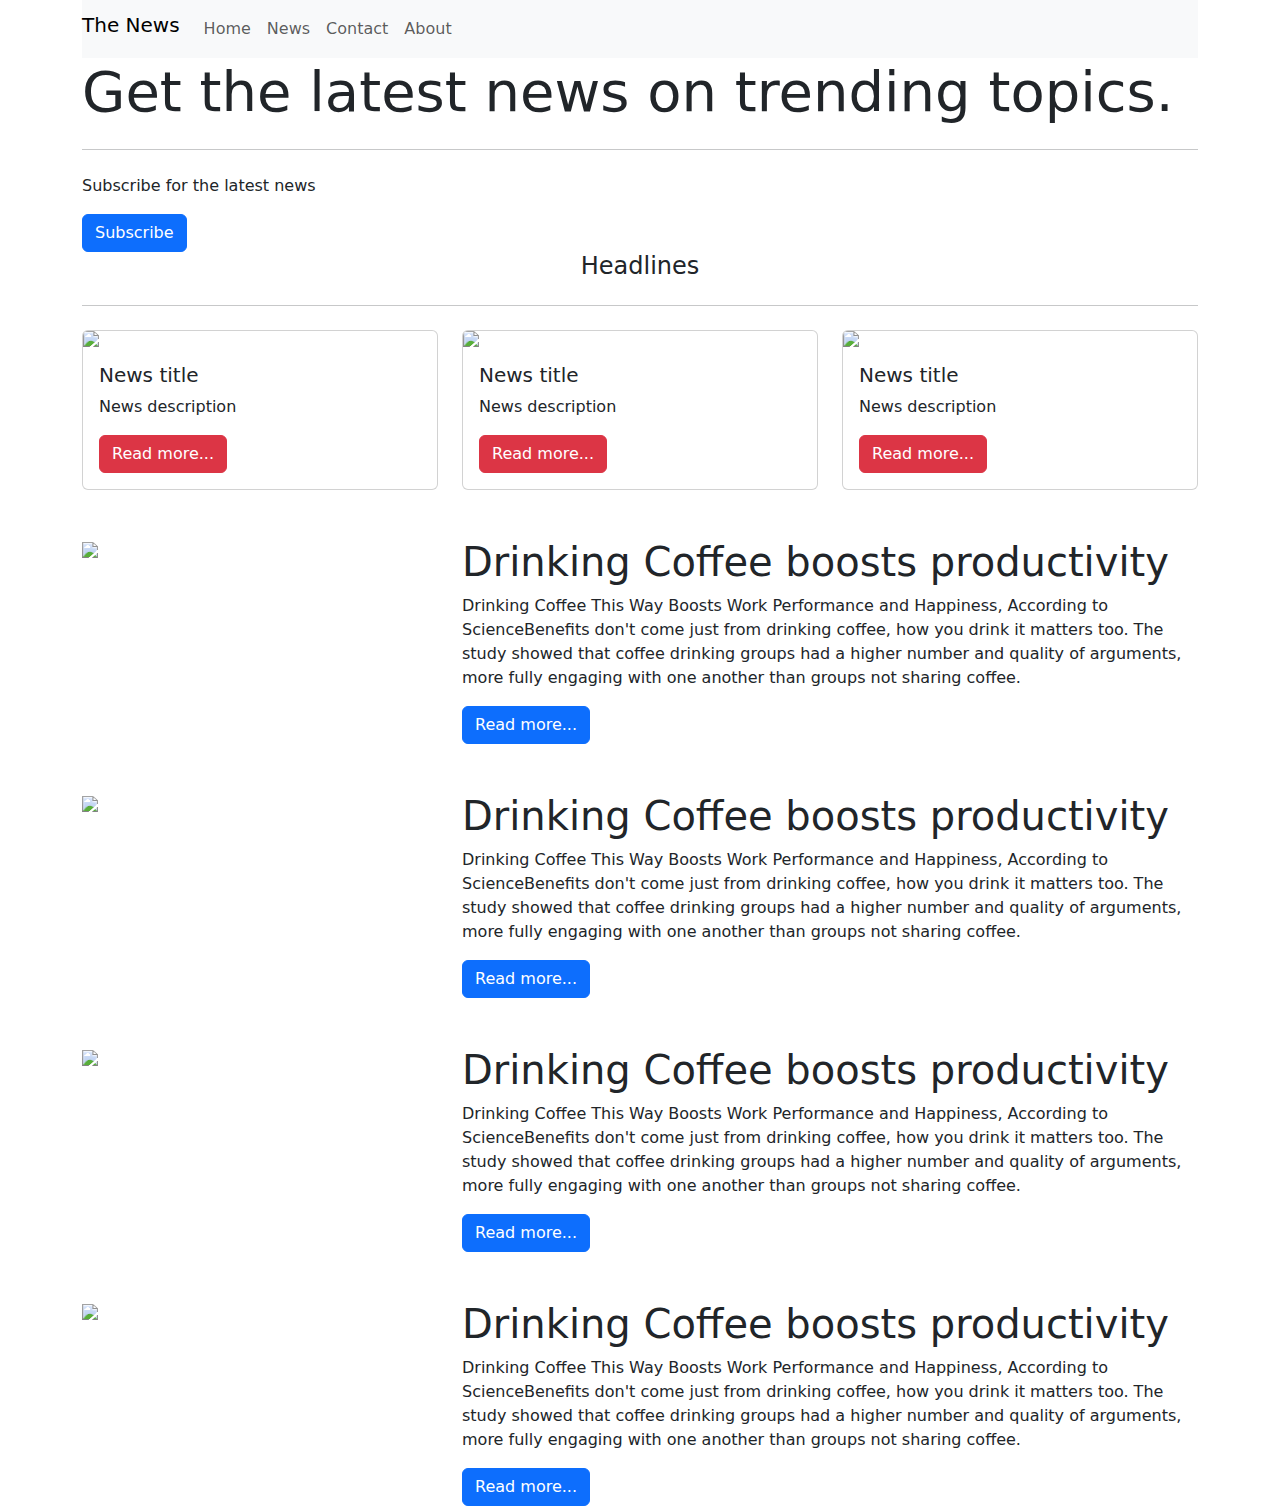
==== index.html @ 8bb60021 "Initial Commit" ====
<!DOCTYPE html>
<html>
    <head>
        <link rel="styleSheet" type="text/css" href="style.css">
        <link href="https://cdn.jsdelivr.net/npm/bootstrap@5.0.0-beta1/dist/css/bootstrap.min.css" rel="stylesheet">
        <script src="https://cdn.jsdelivr.net/npm/bootstrap@5.0.0-beta1/dist/js/bootstrap.bundle.min.js"></script>    
    </head>
    <body>
        <div class="container">
            <nav class="navbar navbar-expand-lg navbar-light bg-light">
                <a class="navbar-brand h1" href="#">The News</a>

                <button class="navbar-toggler" type="button" data-toggle="collapse" data-target="#newsMenu" aria-controls="newsMenu" aria-expanded="false" aria-label="Toggle navigation">
                    <span class="navbar-toggler-icon"></span>
                </button>
                <div class="collapse navbar-collapse" id="newsMenu">
                    <div class="navbar-nav">
                        <a class="nav-item nav-link" href="#">Home</a>
                        <a class="nav-item nav-link" href="#">News</a>
                        <a class="nav-item nav-link" href="#">Contact</a>
                        <a class="nav-item nav-link" href="#">About</a>
                    </div>
                </div>
            </nav>
            <div class="row">
                <div class="col-md-12">
                    <div class="jumbotron pt-6">
                        <h2 class="display-4">Get the latest news on trending topics.</h2>
                        <hr class="my-4">
                        <p>Subscribe for the latest news</p>
                        <button type="button" class="btn btn-primary">Subscribe</button>
                    </div>
                </div>
            </div>
            <div class="row">
                <div class="col-md-12">
                    <h4 class="text-center">Headlines</h4>
                    <hr class="my-4">
                </div>
            </div>
            <div class="row">
                <div class="col-md-4 col-sm-6 col-s-12">
                    <div class="card">
                        <img class="card-img-top" src="./images/coffee-flower-reading-magazine.jpg">
                        <div class="card-body">
                            <h5 class="card-title">News title</h5>
                            <p class="card-text">News description</p>
                            <a href="#" class="btn btn-danger">Read more...</a>
                        </div>
                    </div>
                </div>
                <div class="col-md-4 col-sm-6 col-s-12">
                    <div class="card">
                        <img class="card-img-top" src="./images/coffee-flower-reading-magazine.jpg">
                        <div class="card-body">
                            <h5 class="card-title">News title</h5>
                            <p class="card-text">News description</p>
                            <a href="#" class="btn btn-danger">Read more...</a>
                        </div>
                    </div>
                </div>
                <div class="col-md-4 col-sm-6 col-s-12">
                    <div class="card">
                        <img class="card-img-top" src="./images/coffee-flower-reading-magazine.jpg">
                        <div class="card-body">
                            <h5 class="card-title">News title</h5>
                            <p class="card-text">News description</p>
                            <a href="#" class="btn btn-danger">Read more...</a>
                        </div>
                    </div>
                </div>
            </div>
            <div class="row mt-5">
                <div class="col-md-4">
                    <img src="./images/pexels-photo-4065886.jpeg" class="img-fluid">
                </div>
                <div class="col-md-8">
                    <div class="row">
                        <div class="col-md-12">
                            <h1>Drinking Coffee boosts productivity</h1>
                        </div>
                    </div>
                    <div class="row">
                        <div class="col-md-12">
                            <p>
                                Drinking Coffee This Way Boosts Work Performance and Happiness, 
                                According to ScienceBenefits don't come just from drinking coffee, 
                                how you drink it matters too.
                                The study showed that coffee drinking groups had a higher number and
                                quality of arguments, more fully engaging with one another than groups 
                                not sharing coffee.                               
                            </p>
                        </div>
                    </div>
                    <div class="row">
                        <div class="col-md-12">
                            <button class="btn btn-primary">Read more...</button>
                        </div>
                    </div>
                </div>
            </div>
            <div class="row mt-5">
                <div class="col-md-4">
                    <img src="./images/pexels-photo-4065886.jpeg" class="img-fluid">
                </div>
                <div class="col-md-8">
                    <div class="row">
                        <div class="col-md-12">
                            <h1>Drinking Coffee boosts productivity</h1>
                        </div>
                    </div>
                    <div class="row">
                        <div class="col-md-12">
                            <p>
                                Drinking Coffee This Way Boosts Work Performance and Happiness, 
                                According to ScienceBenefits don't come just from drinking coffee, 
                                how you drink it matters too.
                                The study showed that coffee drinking groups had a higher number and
                                quality of arguments, more fully engaging with one another than groups 
                                not sharing coffee.                               
                            </p>
                        </div>
                    </div>
                    <div class="row">
                        <div class="col-md-12">
                            <button class="btn btn-primary">Read more...</button>
                        </div>
                    </div>
                </div>
            </div>
            <div class="row mt-5">
                <div class="col-md-4">
                    <img src="./images/pexels-photo-4065886.jpeg" class="img-fluid">
                </div>
                <div class="col-md-8">
                    <div class="row">
                        <div class="col-md-12">
                            <h1>Drinking Coffee boosts productivity</h1>
                        </div>
                    </div>
                    <div class="row">
                        <div class="col-md-12">
                            <p>
                                Drinking Coffee This Way Boosts Work Performance and Happiness, 
                                According to ScienceBenefits don't come just from drinking coffee, 
                                how you drink it matters too.
                                The study showed that coffee drinking groups had a higher number and
                                quality of arguments, more fully engaging with one another than groups 
                                not sharing coffee.                               
                            </p>
                        </div>
                    </div>
                    <div class="row">
                        <div class="col-md-12">
                            <button class="btn btn-primary">Read more...</button>
                        </div>
                    </div>
                </div>
            </div>
            <div class="row mt-5">
                <div class="col-md-4">
                    <img src="./images/pexels-photo-4065886.jpeg" class="img-fluid">
                </div>
                <div class="col-md-8">
                    <div class="row">
                        <div class="col-md-12">
                            <h1>Drinking Coffee boosts productivity</h1>
                        </div>
                    </div>
                    <div class="row">
                        <div class="col-md-12">
                            <p>
                                Drinking Coffee This Way Boosts Work Performance and Happiness, 
                                According to ScienceBenefits don't come just from drinking coffee, 
                                how you drink it matters too.
                                The study showed that coffee drinking groups had a higher number and
                                quality of arguments, more fully engaging with one another than groups 
                                not sharing coffee.                               
                            </p>
                        </div>
                    </div>
                    <div class="row">
                        <div class="col-md-12">
                            <button class="btn btn-primary">Read more...</button>
                        </div>
                    </div>
                </div>
            </div>
        </div>
    </body>
</html>
---- style.css ----
.newDiv{
    margin: 5px;
    height: 200px;
    background-color: rgb(0, 174, 255);
    text-align: center;
    font-size: large;
}
/* This is the first comment */
/* This is the second comment */
/* Trying out git commit */
/* This is a third comment */
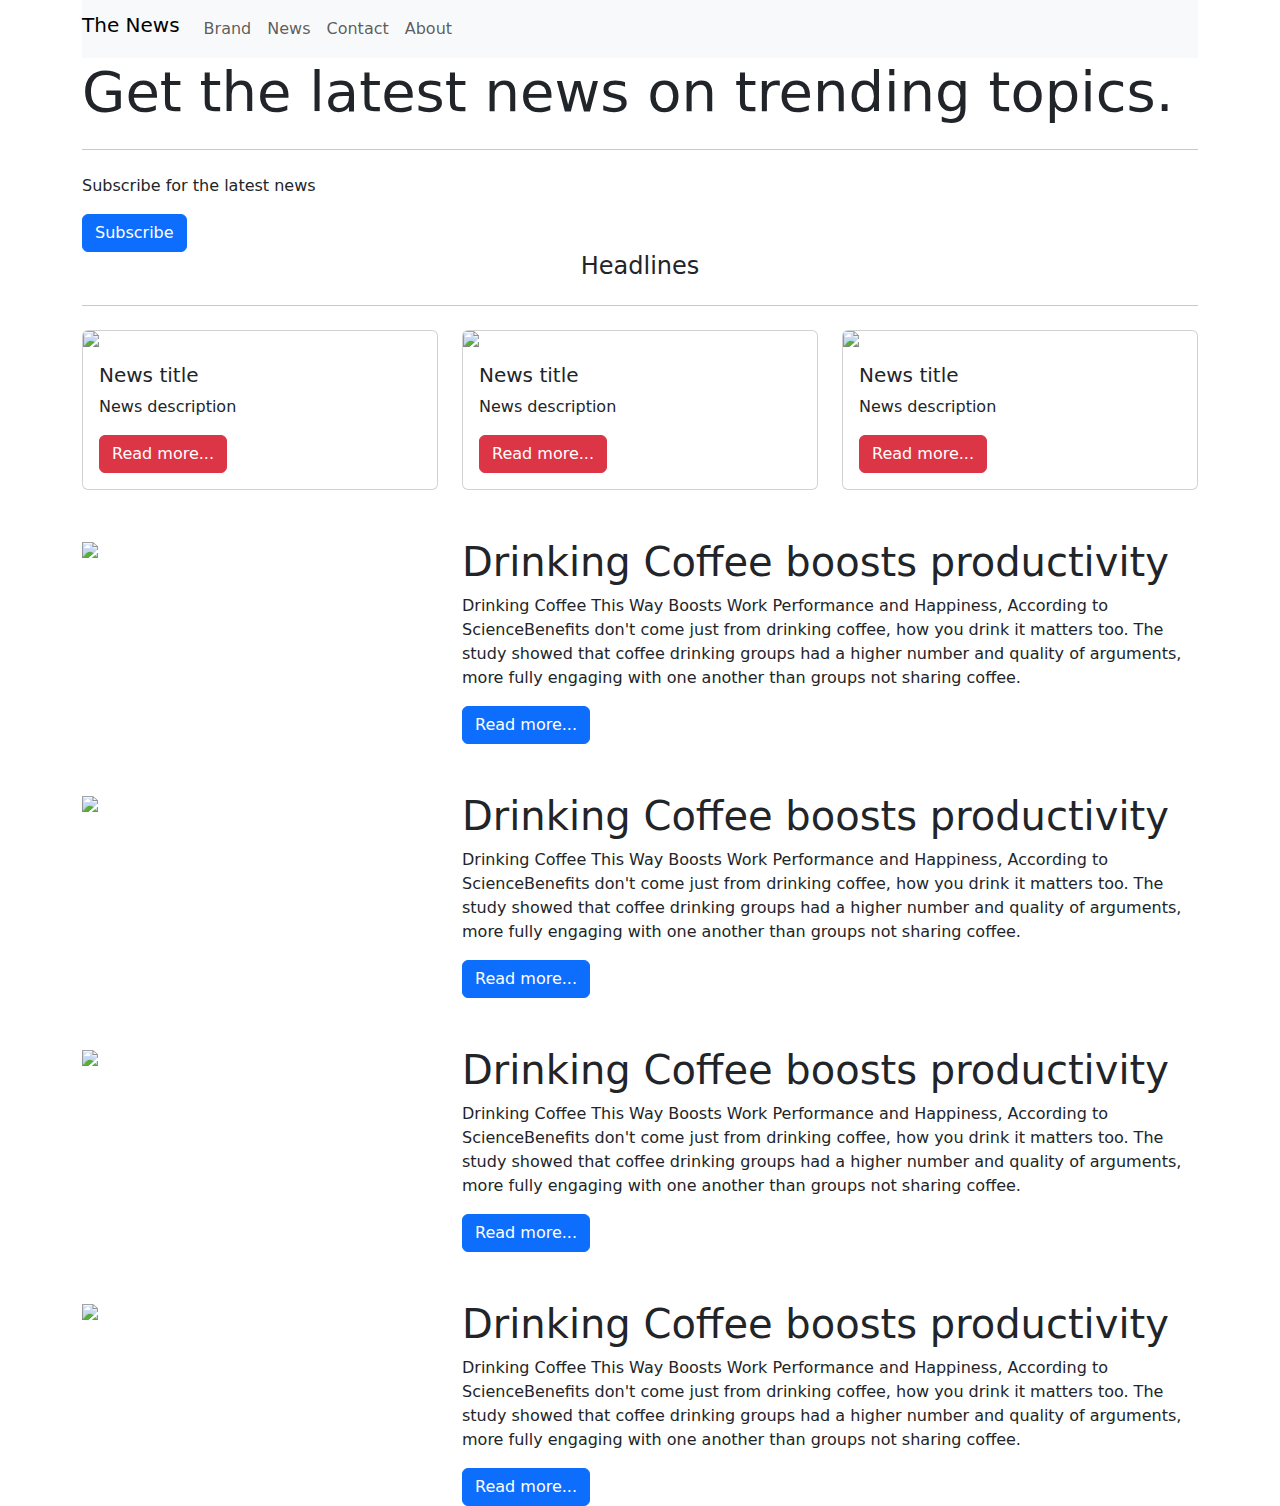
==== commit 789bdd8d: "change made to index.html" ====
--- a/index.html
+++ b/index.html
@@ -15,7 +15,7 @@
                 </button>
                 <div class="collapse navbar-collapse" id="newsMenu">
                     <div class="navbar-nav">
-                        <a class="nav-item nav-link" href="#">Home</a>
+                        <a class="nav-item nav-link" href="#">Brand</a>
                         <a class="nav-item nav-link" href="#">News</a>
                         <a class="nav-item nav-link" href="#">Contact</a>
                         <a class="nav-item nav-link" href="#">About</a>
